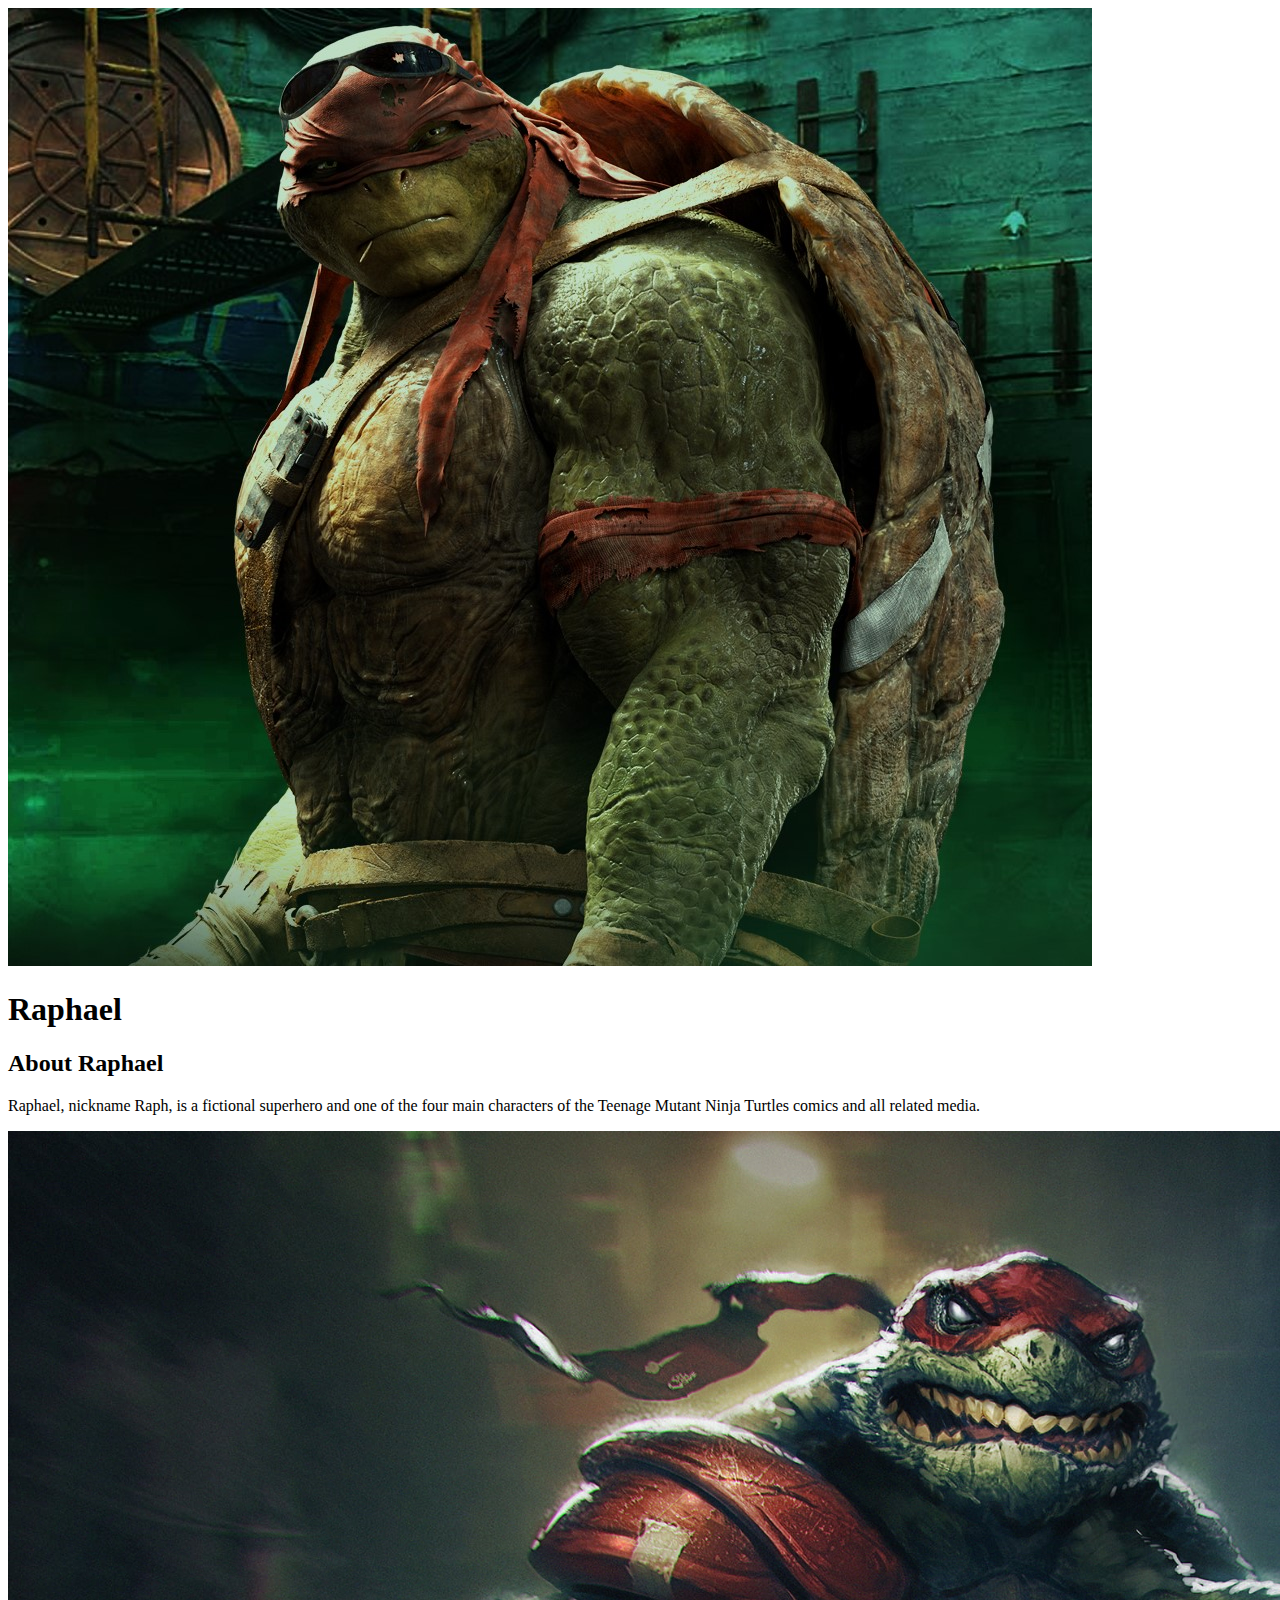
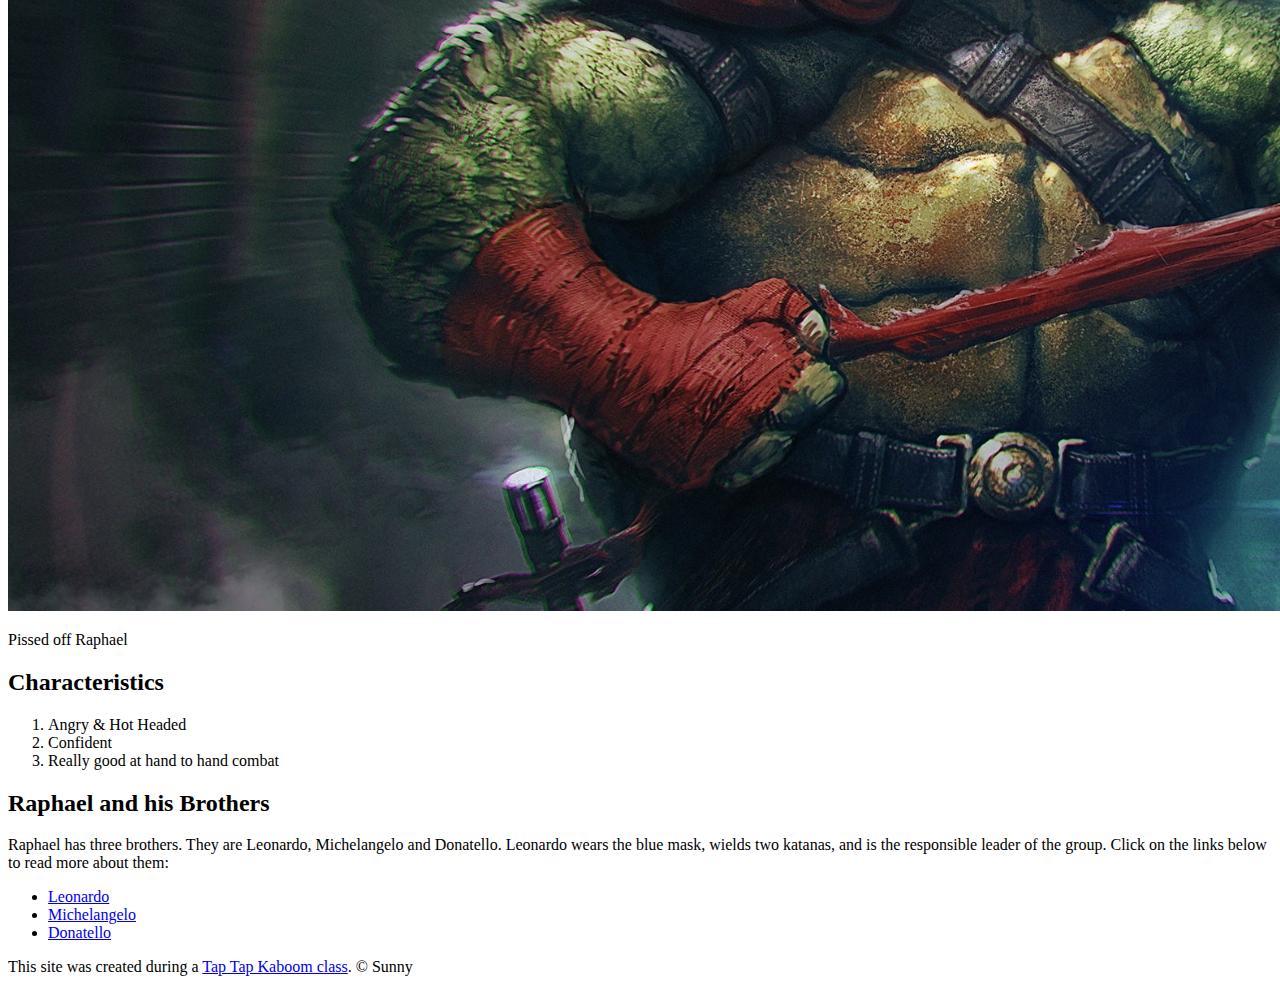
==== index.html @ 2910117f "Added our character's index.html file and a few images" ====
<!DOCTYPE html>
<html>
<head>
	<title>Raphael</title>
	<link rel="icon" href="img/raph4_favicon.jpg">
</head>
<body>

	<!-- header element -->
	<header>
		<img src="img/raph1_avatar.jpg">
		<h1>Raphael</h1>
	</header>

	<!-- main element -->
	<main>
		<h2>About Raphael</h2>
		<p>Raphael, nickname Raph, is a fictional superhero and one of the four main characters of the Teenage Mutant Ninja Turtles comics and all related media.</p>
		<img src="img/raph3.jpg">
		<p>Pissed off Raphael</p>
		

		<!-- Characteristics -->

		<h2>Characteristics</h2>
		<ol>
			<li>Angry & Hot Headed</li>
			<li>Confident</li>
			<li>Really good at hand to hand combat</li>
		</ol>


		<!-- Brothers -->

		<h2>Raphael and his Brothers</h2>
		<p>Raphael has three brothers. They are Leonardo, Michelangelo and Donatello. Leonardo wears the blue mask, wields two katanas, and is the responsible leader of the group. Click on the links below to read more about them:</p>
		<ul>
			<li><a href="https://en.wikipedia.org/wiki/Leonardo_(Teenage_Mutant_Ninja_Turtles)" target="_blank">Leonardo</a></li>
			<li><a href="https://en.wikipedia.org/wiki/Michelangelo_(Teenage_Mutant_Ninja_Turtles)" target="_blank">Michelangelo</a></li>
			<li><a href="https://en.wikipedia.org/wiki/Donatello_(Teenage_Mutant_Ninja_Turtles)" target="_blank">Donatello</a></li>
		</ul>

	</main>

	<!-- Footer element -->

	<footer>
		<p>This site was created during a <a href="https://taptapkaboom.com" target="_blank">Tap Tap Kaboom class</a>. &copy; Sunny</p>
	</footer>

</body>
</html>
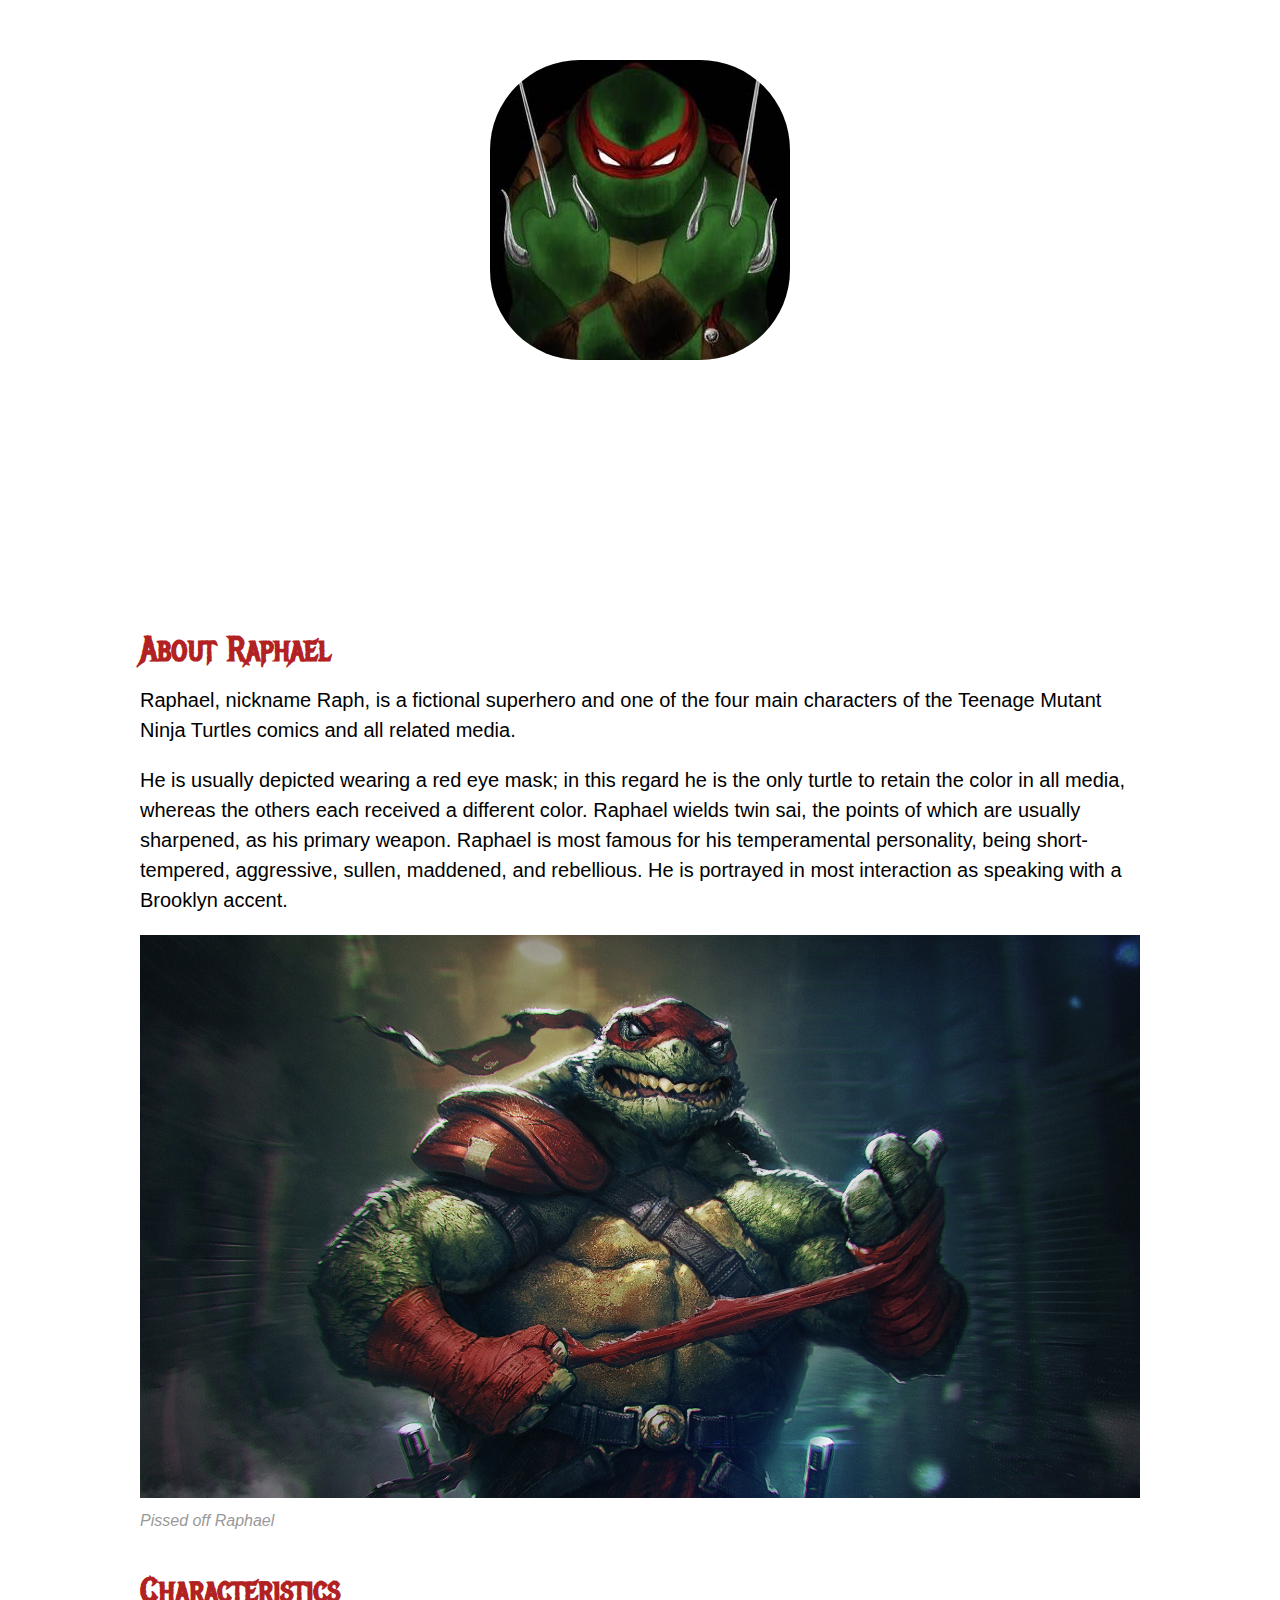
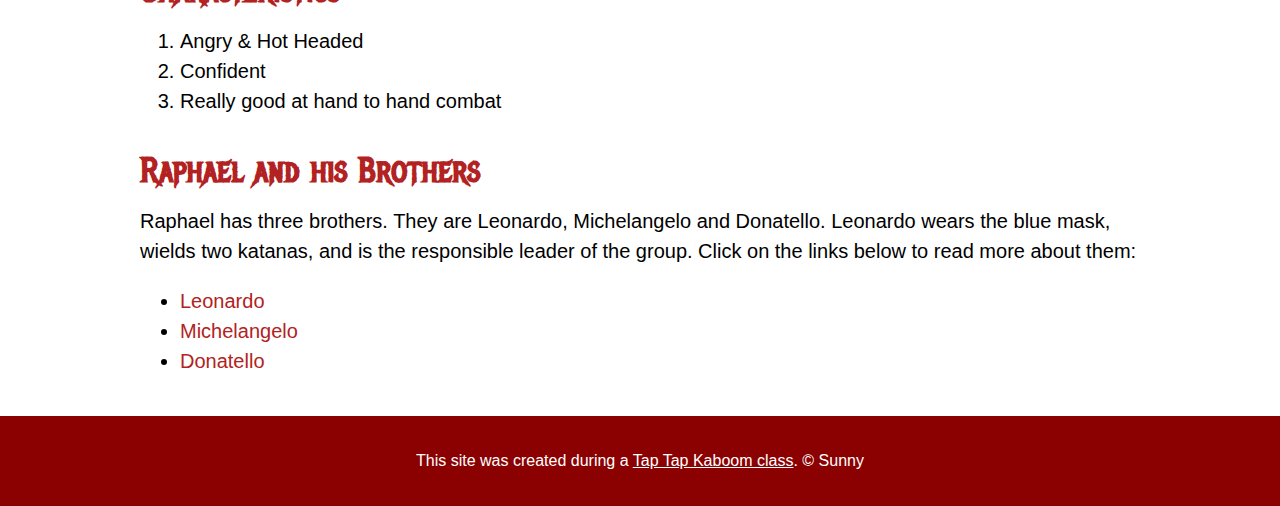
==== commit 3ba115fd: "Wrote the css for our character's website (and changed some html)" ====
--- a/index.html
+++ b/index.html
@@ -3,22 +3,27 @@
 <head>
 	<title>Raphael</title>
 	<link rel="icon" href="img/raph4_favicon.jpg">
+	<link href="https://fonts.googleapis.com/css2?family=Metal+Mania&display=swap" rel="stylesheet">
+	<link rel="stylesheet" type="text/css" href="css/hero.css">
 </head>
 <body>
 
 	<!-- header element -->
 	<header>
-		<img src="img/raph1_avatar.jpg">
+		<img src="img/raph7.jpg">
 		<h1>Raphael</h1>
 	</header>
+
+	<br>
 
 	<!-- main element -->
 	<main>
 		<h2>About Raphael</h2>
 		<p>Raphael, nickname Raph, is a fictional superhero and one of the four main characters of the Teenage Mutant Ninja Turtles comics and all related media.</p>
+		<p>He is usually depicted wearing a red eye mask; in this regard he is the only turtle to retain the color in all media, whereas the others each received a different color. Raphael wields twin sai, the points of which are usually sharpened, as his primary weapon. Raphael is most famous for his temperamental personality, being short-tempered, aggressive, sullen, maddened, and rebellious. He is portrayed in most interaction as speaking with a Brooklyn accent.</p>
 		<img src="img/raph3.jpg">
-		<p>Pissed off Raphael</p>
-		
+		<p class="caption">Pissed off Raphael</p>
+
 
 		<!-- Characteristics -->
 
@@ -40,6 +45,7 @@
 			<li><a href="https://en.wikipedia.org/wiki/Donatello_(Teenage_Mutant_Ninja_Turtles)" target="_blank">Donatello</a></li>
 		</ul>
 
+
 	</main>
 
 	<!-- Footer element -->
--- a/css/hero.css
+++ b/css/hero.css
@@ -0,0 +1,81 @@
+body{
+	margin: 0;
+	font-family: Helvetica, Arial, sans-serif;
+	font-size: 20px;
+	line-height: 30px;
+}
+
+
+header{
+    background-image:url("https://images.hdqwalls.com/download/red-black-texture-sd-1920x1080.jpg"); 
+    background-repeat: no-repeat;
+    background-width: 100%;
+	text-align: center;
+	padding-top: 50px;
+	padding-bottom: 50px;
+}
+
+header h1{
+	color: white;
+	font-size: 65px;
+}
+
+h1, h2{
+	font-family: 'Metal Mania', cursive;
+}
+
+header img{
+	size: 300px 300px;
+	border-radius: 100px;
+	border: 10px solid white;
+}
+
+main{
+	max-width: 1000px;
+	margin: 0 auto;
+	padding: 20px;
+}
+
+main img{
+	max-width: 100%;
+}
+
+h2{
+	font-size: 35px;
+	color: firebrick;
+	margin: 40px 0 10px;
+}
+
+a{
+	color: firebrick;
+	text-decoration: none;
+}
+
+a:hover{
+	color: red;
+}
+
+footer{
+	background-color: darkred;
+	text-align: center;
+	padding: 30px;
+	color: white;
+	font-size: 16px;
+}
+
+footer p{
+	margin: 0;
+}
+
+footer a{
+	color: white;
+	text-decoration: underline;
+	font-size: 16px;
+}
+
+p.caption{
+	color: #999999;
+	font-style: italic;
+	font-size: 16px;
+	margin-top: 0;
+}
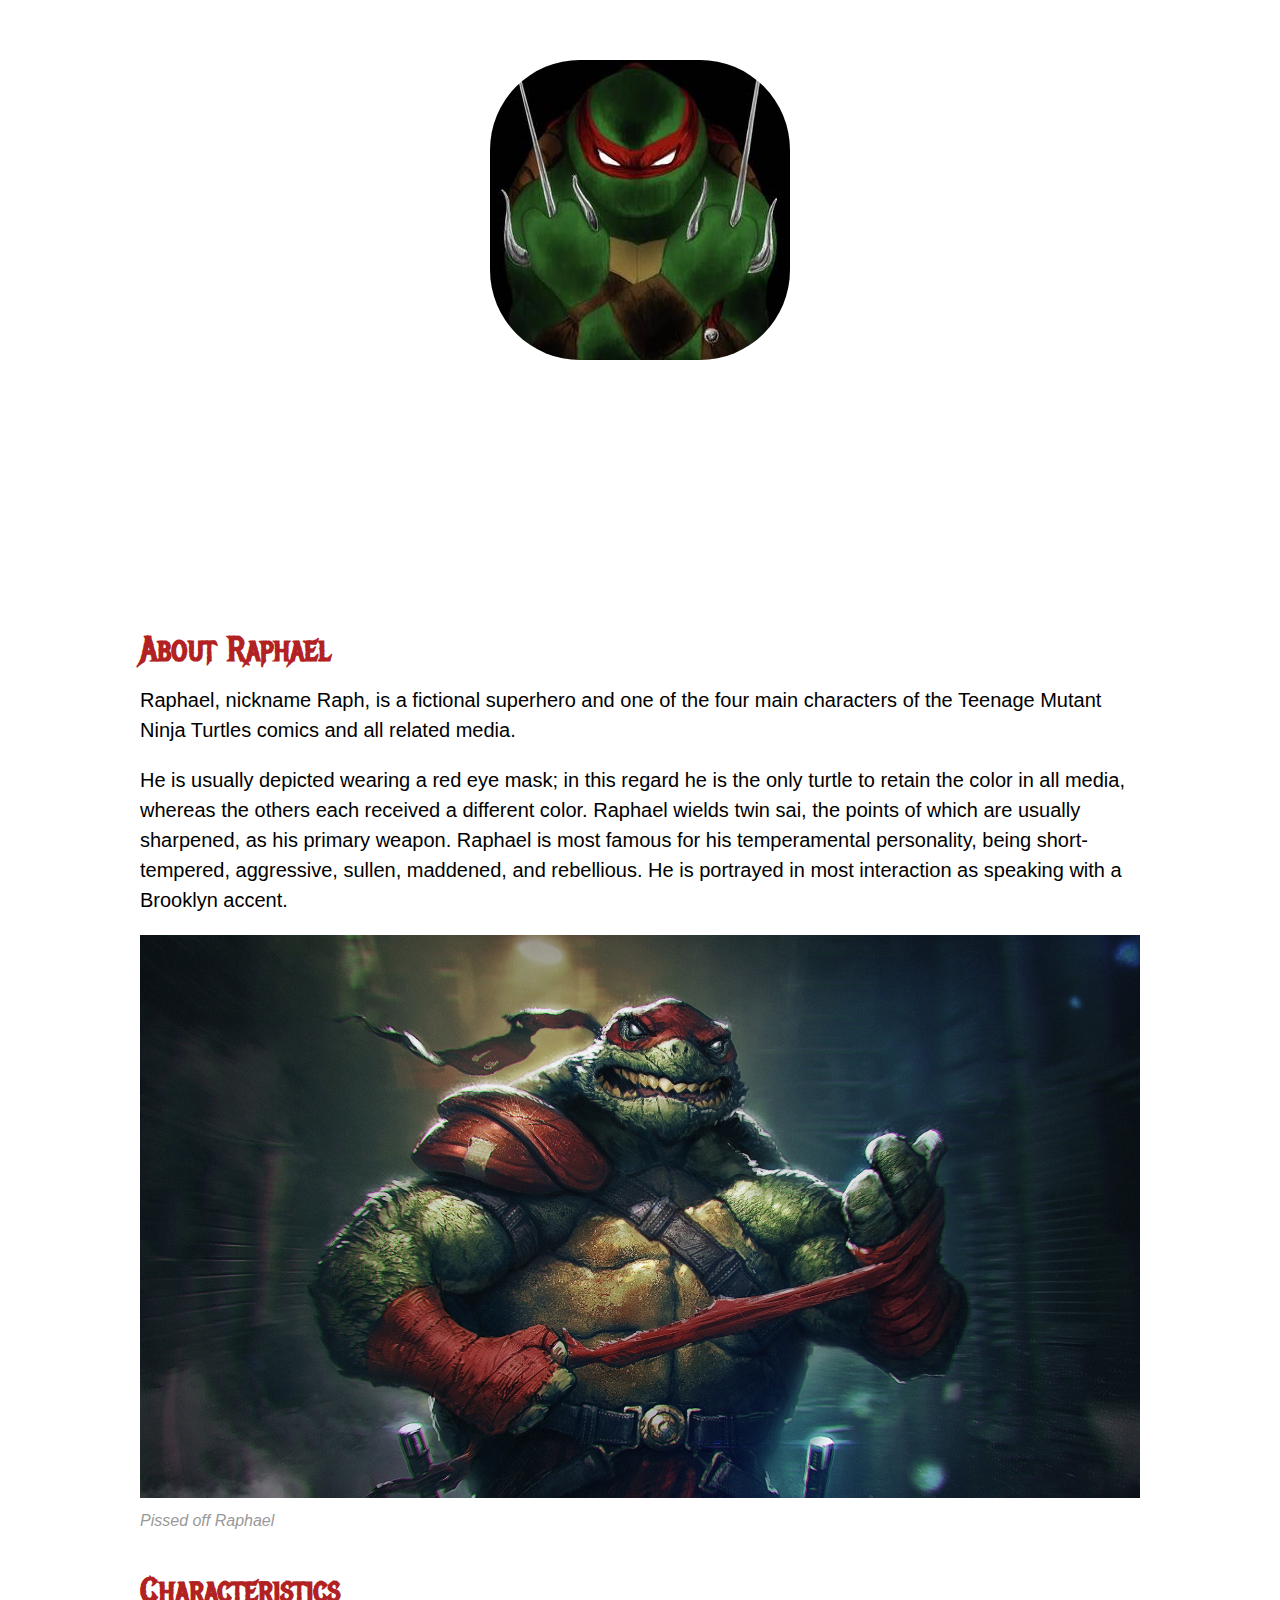
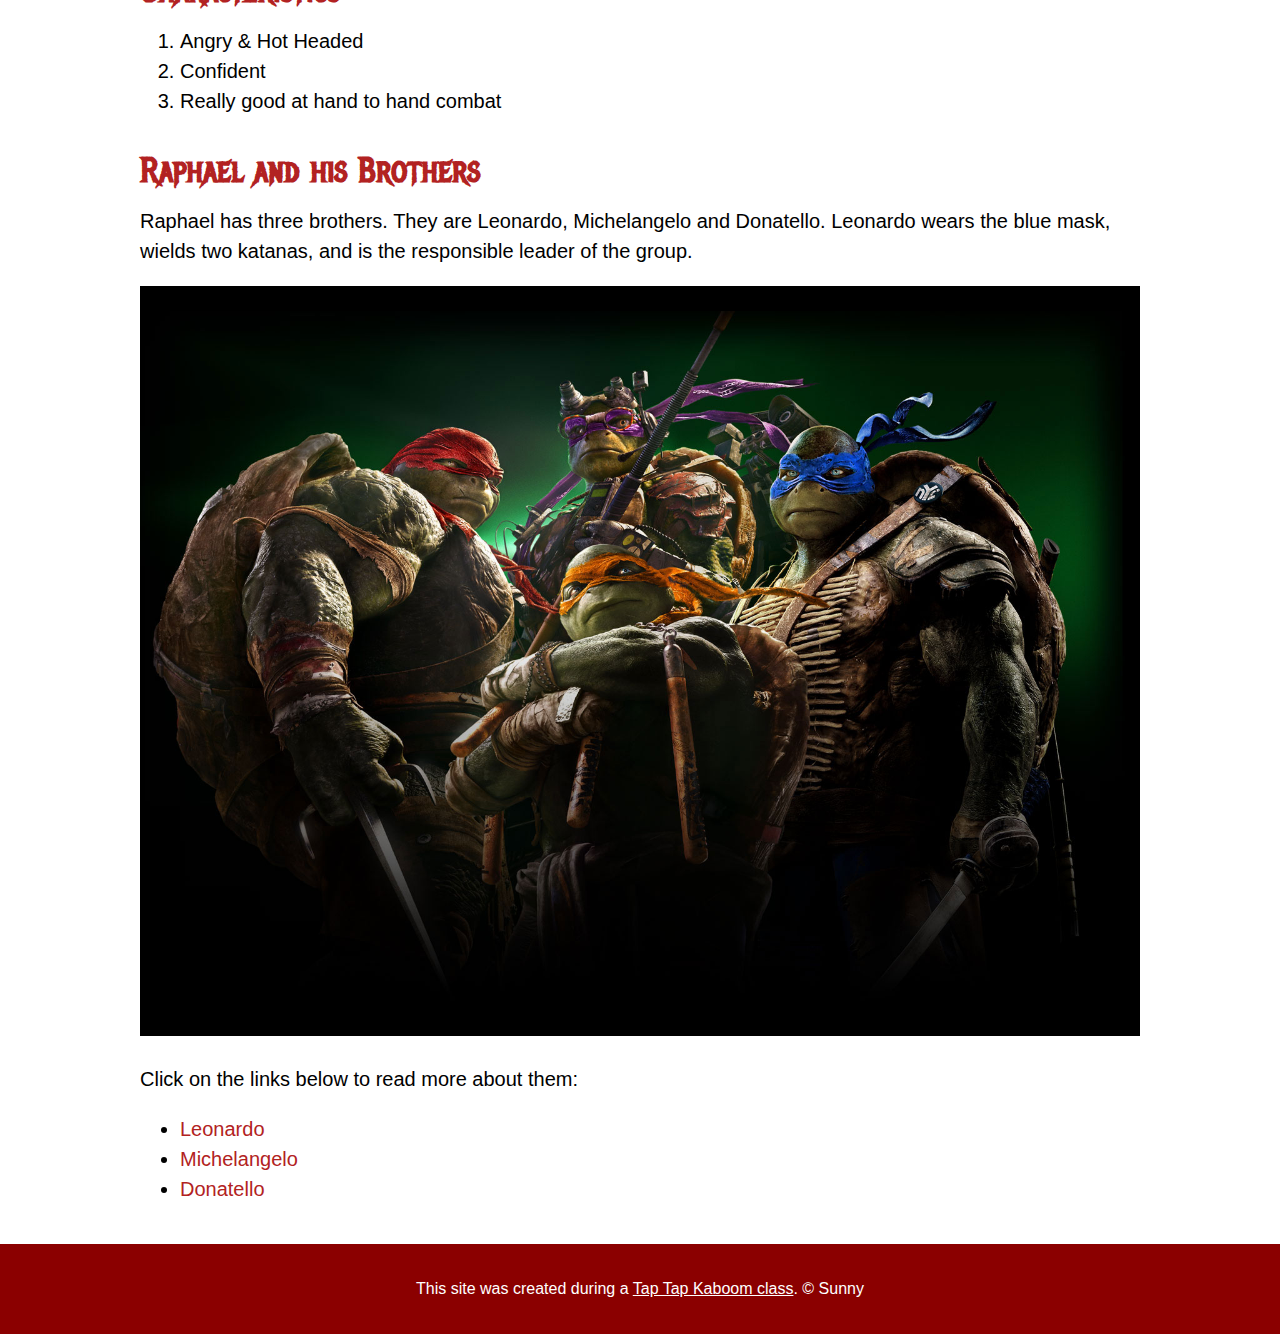
==== commit caf2a6ef: "Changes few images and texts" ====
--- a/index.html
+++ b/index.html
@@ -38,7 +38,11 @@
 		<!-- Brothers -->
 
 		<h2>Raphael and his Brothers</h2>
-		<p>Raphael has three brothers. They are Leonardo, Michelangelo and Donatello. Leonardo wears the blue mask, wields two katanas, and is the responsible leader of the group. Click on the links below to read more about them:</p>
+		<p>Raphael has three brothers. They are Leonardo, Michelangelo and Donatello. Leonardo wears the blue mask, wields two katanas, and is the responsible leader of the group.</p> 
+
+		<img src="img/raph5_brotherhood_2.jpg">
+
+		<p>Click on the links below to read more about them:</p>
 		<ul>
 			<li><a href="https://en.wikipedia.org/wiki/Leonardo_(Teenage_Mutant_Ninja_Turtles)" target="_blank">Leonardo</a></li>
 			<li><a href="https://en.wikipedia.org/wiki/Michelangelo_(Teenage_Mutant_Ninja_Turtles)" target="_blank">Michelangelo</a></li>
--- a/css/hero.css
+++ b/css/hero.css
@@ -23,6 +23,9 @@
 h1, h2{
 	font-family: 'Metal Mania', cursive;
 }
+
+/* header styles */
+
 
 header img{
 	size: 300px 300px;
